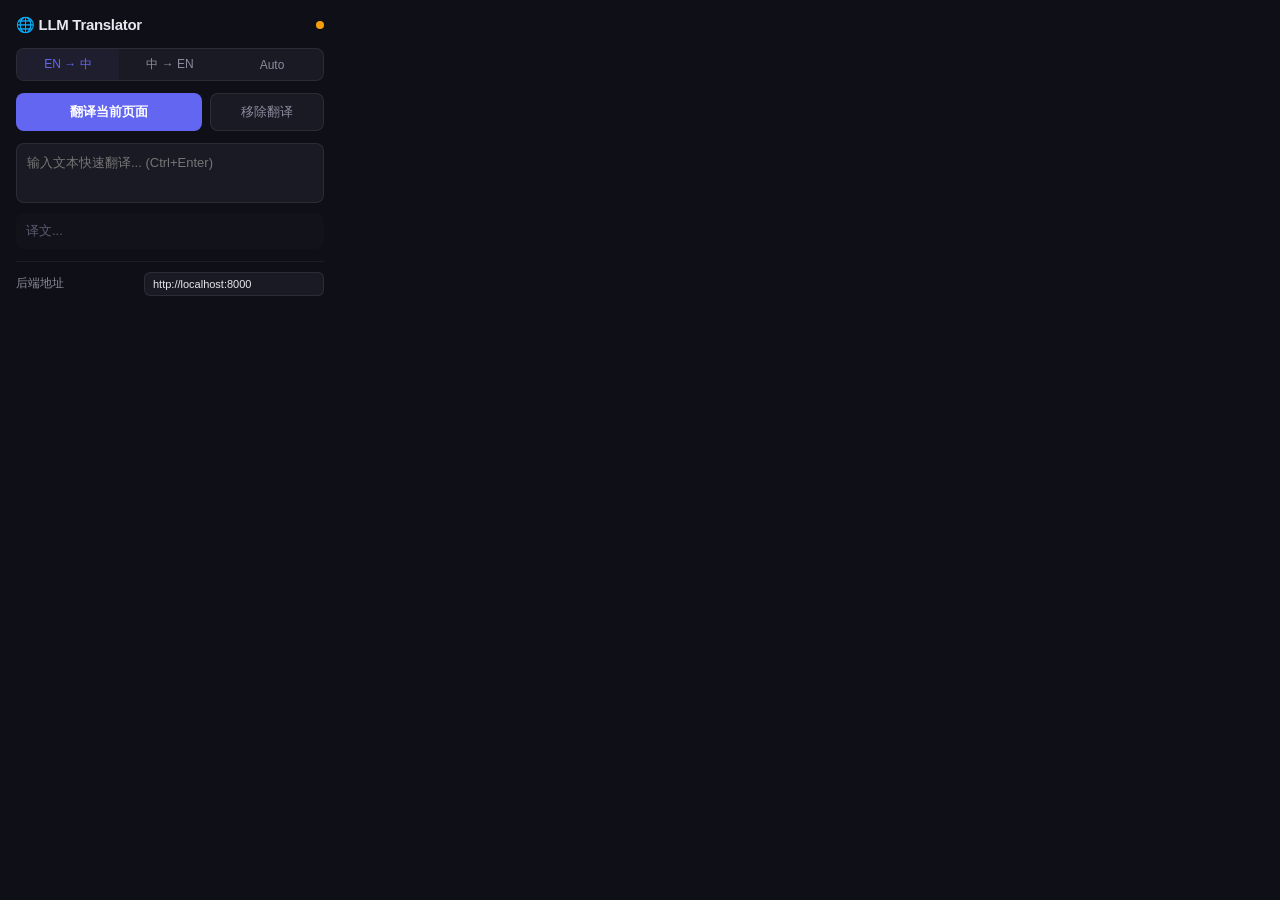
==== extension/popup.html @ bf669853 "feat: init LLM Translation - FastAPI backend + Chrome extension + Web UI" ====
<!DOCTYPE html>
<html lang="zh-CN">
<head>
    <meta charset="UTF-8">
    <link rel="stylesheet" href="popup.css">
</head>
<body>
    <div class="popup">
        <div class="popup-header">
            <span class="popup-title">🌐 LLM Translator</span>
            <span class="status-dot" id="status-dot"></span>
        </div>

        <!-- 方向选择 -->
        <div class="direction-row">
            <button class="dir-btn active" data-dir="en2zh">EN → 中</button>
            <button class="dir-btn" data-dir="zh2en">中 → EN</button>
            <button class="dir-btn" data-dir="auto">Auto</button>
        </div>

        <!-- 动作按钮 -->
        <div class="action-row">
            <button class="btn-primary" id="btn-translate-page">翻译当前页面</button>
            <button class="btn-secondary" id="btn-remove">移除翻译</button>
        </div>

        <!-- 快速翻译 -->
        <div class="quick-translate">
            <textarea id="quick-input" placeholder="输入文本快速翻译... (Ctrl+Enter)"></textarea>
            <div class="quick-output" id="quick-output"></div>
        </div>

        <!-- 设置 -->
        <div class="settings">
            <label>
                后端地址
                <input type="text" id="api-url" value="http://localhost:8000" />
            </label>
        </div>
    </div>
    <script src="popup.js"></script>
</body>
</html>
---- extension/popup.css ----
/* Popup Styles */
* { margin: 0; padding: 0; box-sizing: border-box; }

body {
    width: 340px;
    font-family: 'Segoe UI', -apple-system, sans-serif;
    background: #0f0f17;
    color: #e8e8ed;
}

.popup { padding: 16px; }

.popup-header {
    display: flex;
    align-items: center;
    justify-content: space-between;
    margin-bottom: 14px;
}

.popup-title {
    font-size: 15px;
    font-weight: 600;
    letter-spacing: -0.3px;
}

.status-dot {
    width: 8px;
    height: 8px;
    border-radius: 50%;
    background: #f59e0b;
}
.status-dot.online { background: #22c55e; }
.status-dot.offline { background: #ef4444; }

/* Direction */
.direction-row {
    display: flex;
    background: #1a1a25;
    border-radius: 8px;
    border: 1px solid rgba(255,255,255,0.08);
    overflow: hidden;
    margin-bottom: 12px;
}

.dir-btn {
    flex: 1;
    padding: 7px 0;
    background: transparent;
    border: none;
    color: #8b8b9e;
    font-size: 12px;
    font-weight: 500;
    cursor: pointer;
    transition: all 0.2s;
}
.dir-btn:hover { color: #e8e8ed; }
.dir-btn.active {
    background: #1e1e2e;
    color: #6366f1;
}

/* Actions */
.action-row {
    display: flex;
    gap: 8px;
    margin-bottom: 12px;
}

.btn-primary {
    flex: 1;
    padding: 9px 0;
    background: #6366f1;
    border: none;
    border-radius: 8px;
    color: white;
    font-size: 13px;
    font-weight: 600;
    cursor: pointer;
    transition: all 0.2s;
}
.btn-primary:hover { background: #818cf8; }

.btn-secondary {
    flex: 0.6;
    padding: 9px 0;
    background: #1a1a25;
    border: 1px solid rgba(255,255,255,0.08);
    border-radius: 8px;
    color: #8b8b9e;
    font-size: 13px;
    cursor: pointer;
    transition: all 0.2s;
}
.btn-secondary:hover {
    border-color: #5a5a6e;
    color: #e8e8ed;
}

/* Quick translate */
.quick-translate {
    margin-bottom: 12px;
}

textarea#quick-input {
    width: 100%;
    height: 60px;
    padding: 10px;
    background: #1a1a25;
    border: 1px solid rgba(255,255,255,0.08);
    border-radius: 8px;
    color: #e8e8ed;
    font-size: 13px;
    font-family: inherit;
    resize: none;
    outline: none;
    margin-bottom: 6px;
}
textarea#quick-input:focus {
    border-color: rgba(99,102,241,0.5);
}

.quick-output {
    min-height: 20px;
    padding: 8px 10px;
    background: #12121a;
    border-radius: 8px;
    font-size: 13px;
    line-height: 1.5;
    color: #818cf8;
    white-space: pre-wrap;
}
.quick-output:empty::before {
    content: '译文...';
    color: #5a5a6e;
}

/* Settings */
.settings {
    border-top: 1px solid rgba(255,255,255,0.06);
    padding-top: 10px;
}

.settings label {
    display: flex;
    align-items: center;
    justify-content: space-between;
    font-size: 12px;
    color: #8b8b9e;
}

.settings input {
    width: 180px;
    padding: 5px 8px;
    background: #1a1a25;
    border: 1px solid rgba(255,255,255,0.08);
    border-radius: 6px;
    color: #e8e8ed;
    font-size: 11px;
    outline: none;
}
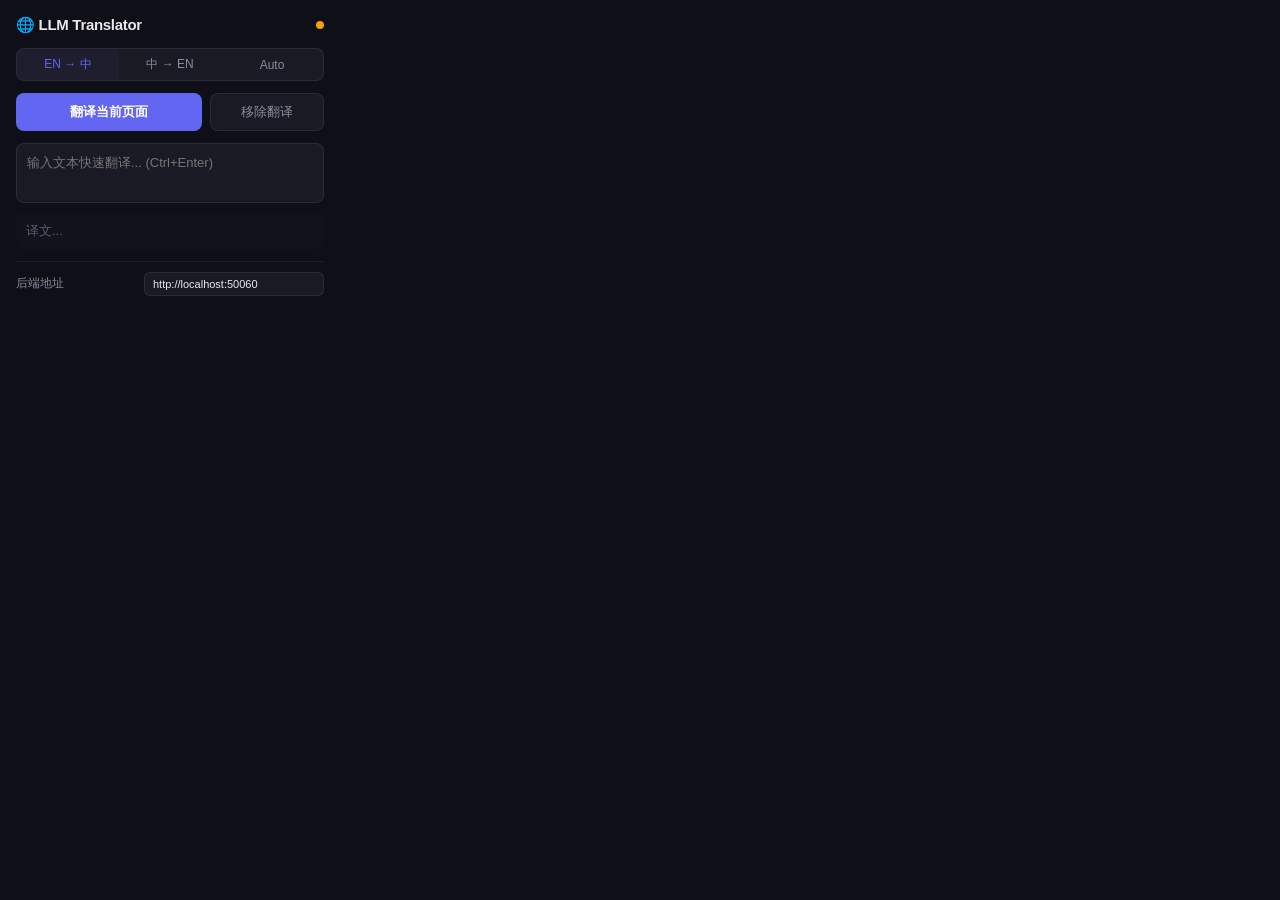
==== commit d23cdf51: "fix: 修复Windows端口问题，添加启动脚本，更新文档" ====
--- a/extension/popup.html
+++ b/extension/popup.html
@@ -34,7 +34,7 @@
         <div class="settings">
             <label>
                 后端地址
-                <input type="text" id="api-url" value="http://localhost:8000" />
+                <input type="text" id="api-url" value="http://localhost:50060" />
             </label>
         </div>
     </div>
